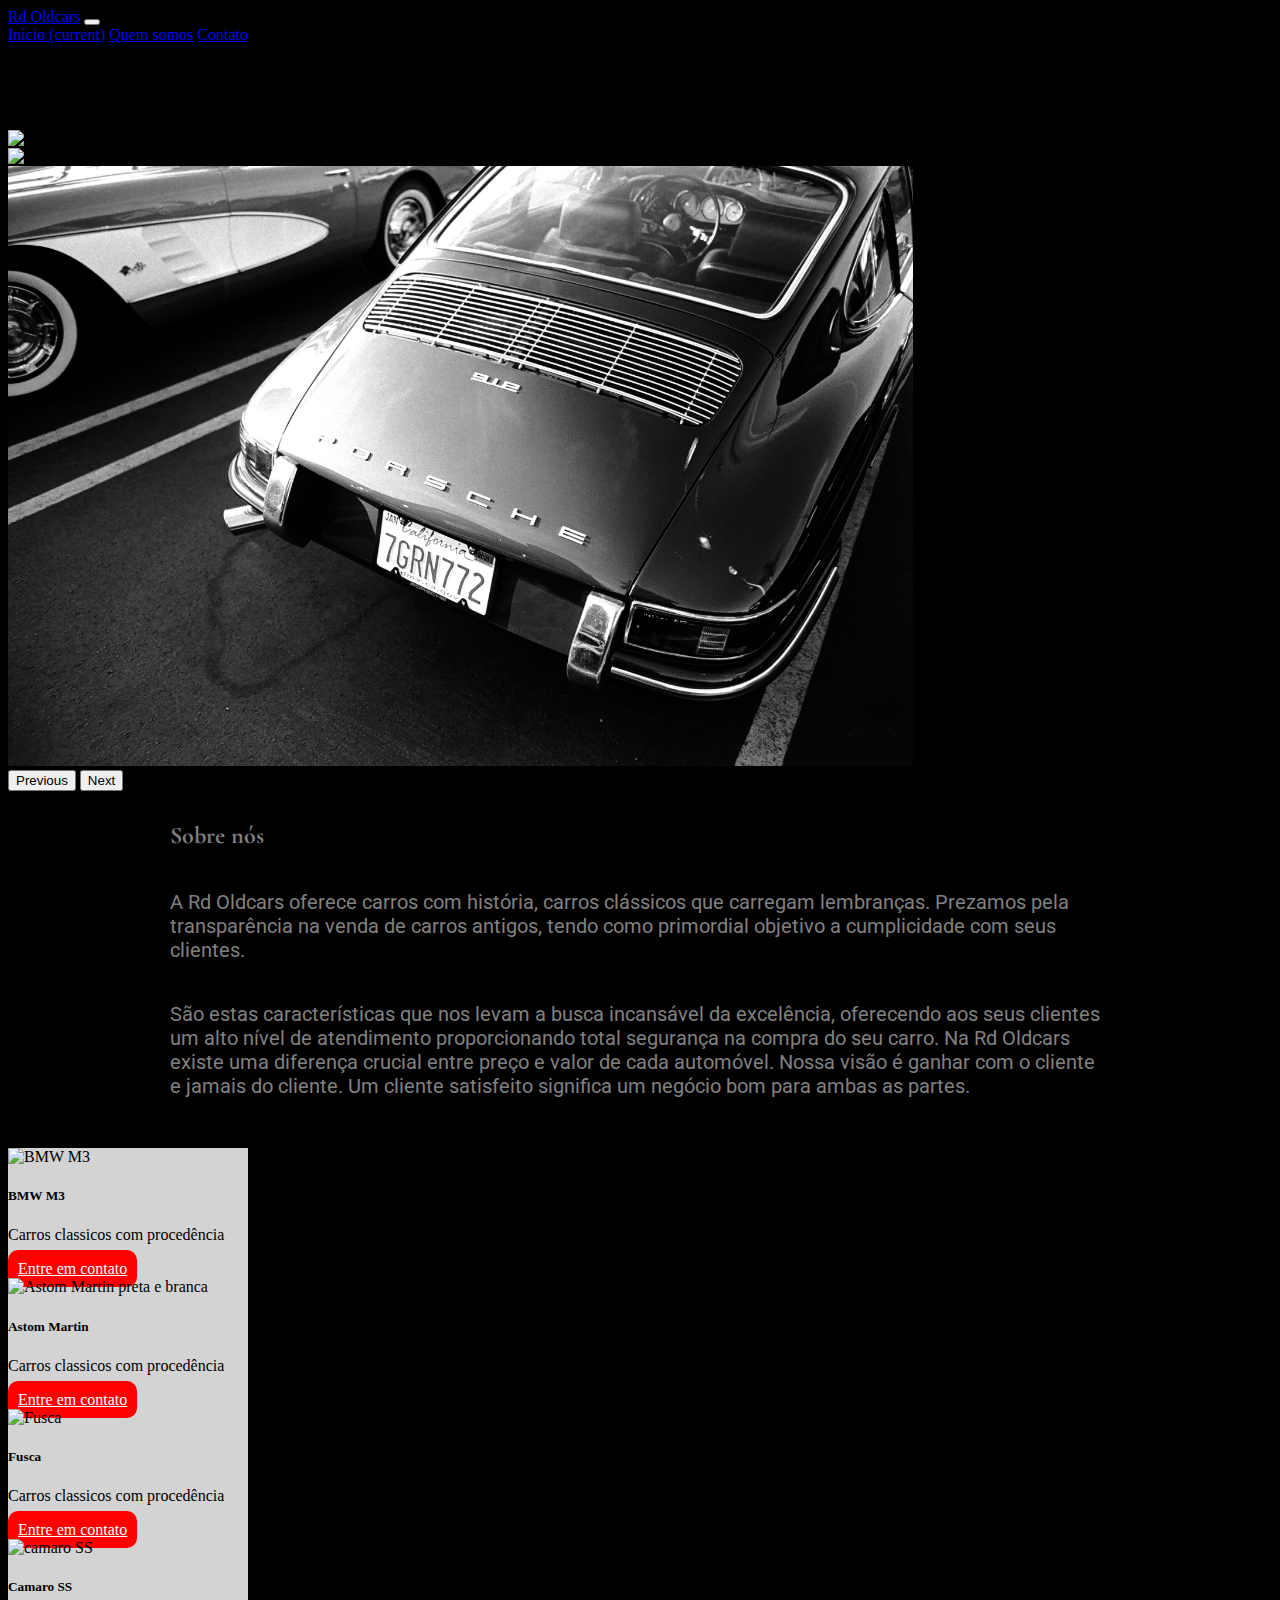
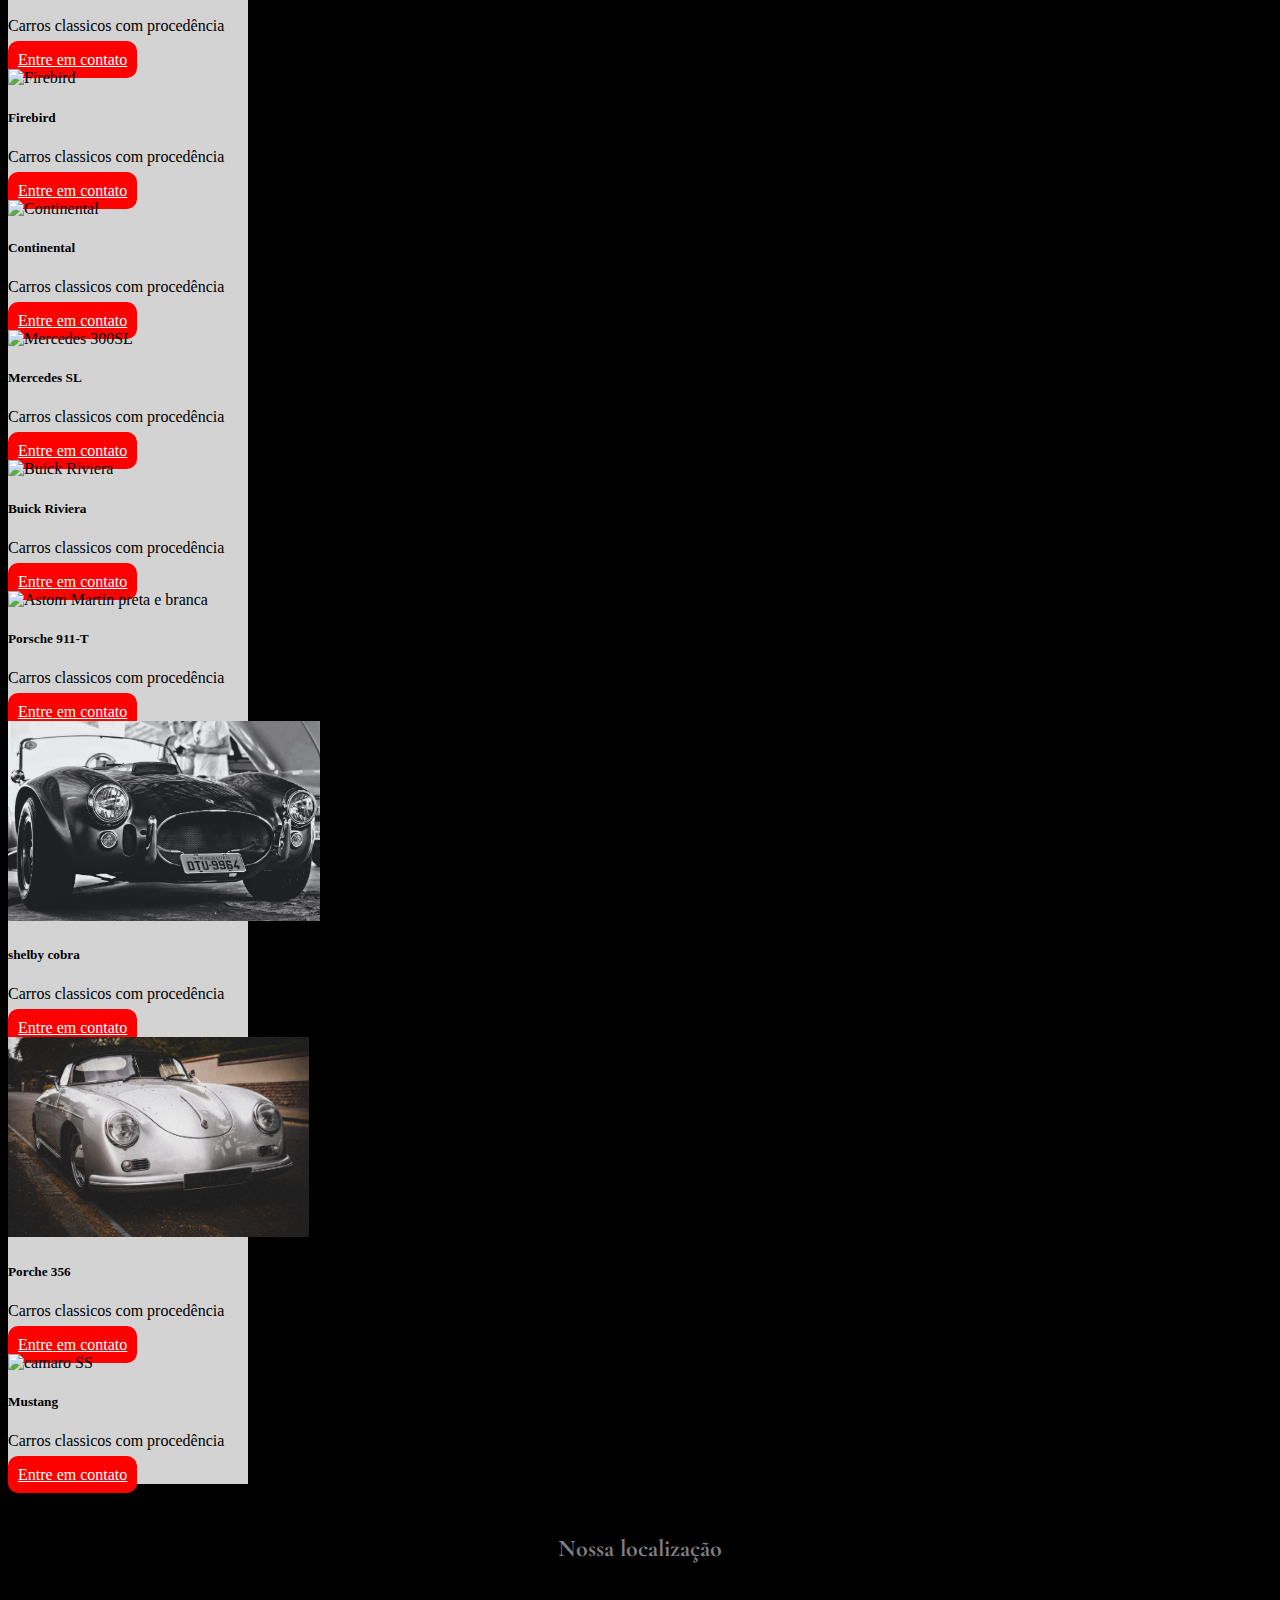
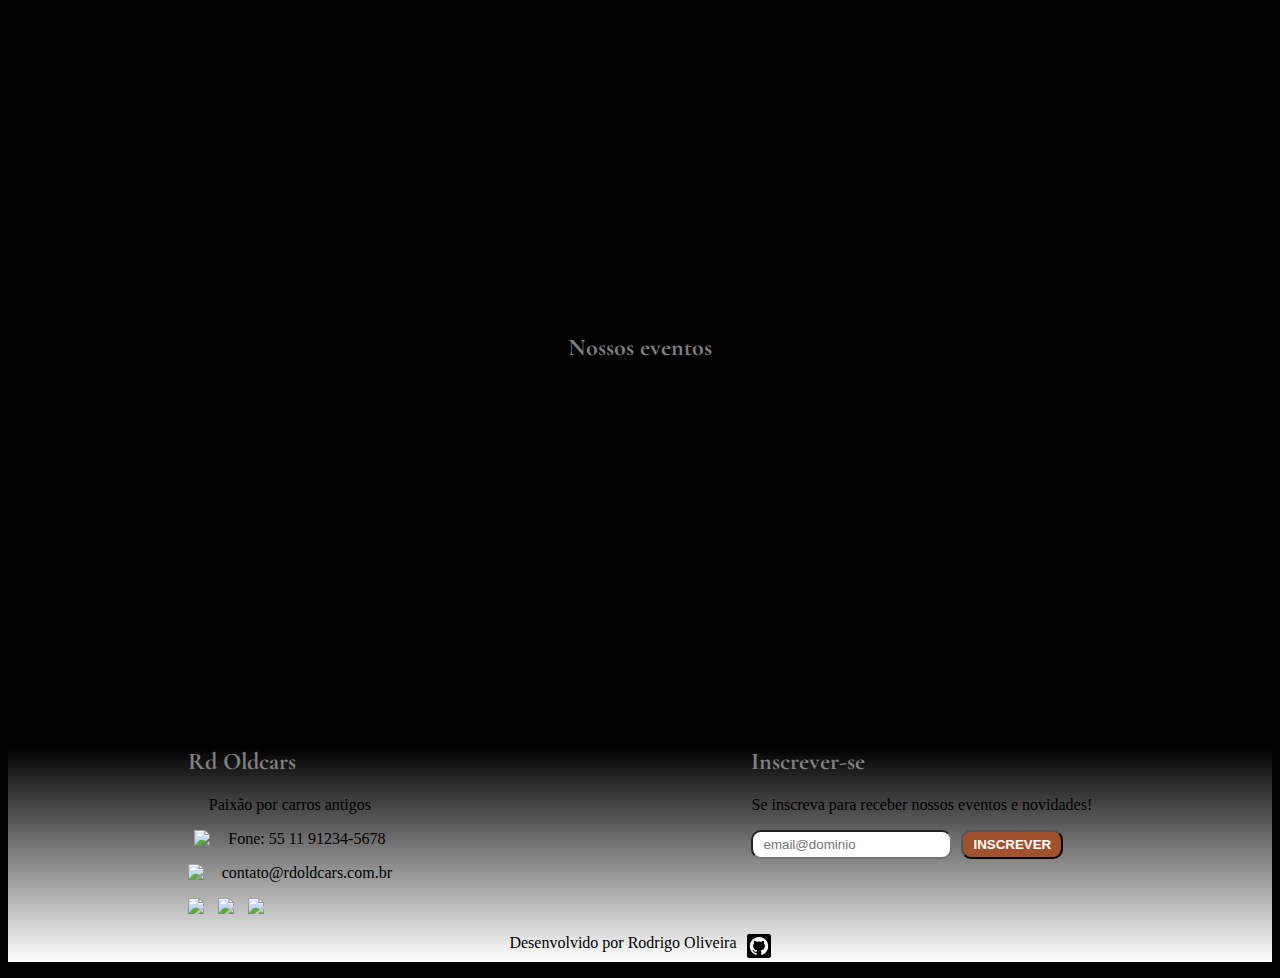
==== index.html @ a5036ace "Ajuste tamanho mapa" ====
<!DOCTYPE html>
<html lang="pt-br">
<head>
    <meta charset="UTF-8">
    <meta http-equiv="X-UA-Compatible" content="IE=edge">
    <meta name="viewport" content="width=device-width, initial-scale=1.0">
    <title>Rd Old cars</title>
    <link rel="stylesheet" href="https://cdn.jsdelivr.net/npm/bootstrap@4.6.1/dist/css/bootstrap.min.css" 
    integrity="sha384-zCbKRCUGaJDkqS1kPbPd7TveP5iyJE0EjAuZQTgFLD2ylzuqKfdKlfG/eSrtxUkn" crossorigin="anonymous">

    <link rel="preconnect" href="https://fonts.gstatic.com" crossorigin>
    <link href="https://fonts.googleapis.com/css2?family=Roboto:ital,wght@1,100&display=swap" rel="stylesheet">
    <link href="https://fonts.googleapis.com/css2?family=Montserrat:wght@600&display=swap" rel="stylesheet">
    <link href="https://fonts.googleapis.com/css2?family=Cormorant+Garamond:ital,wght@1,600&display=swap" rel="stylesheet">

    <link rel="stylesheet" href="CSS/style-home.css">
</head>
<body>   
    <header>
        <nav class="navbar navbar-expand-lg navbar-light bg-light fixed-top">
            <a class="navbar-brand" href="#">Rd Oldcars</a>
            <button class="navbar-toggler" type="button" data-toggle="collapse" 
                data-target="#navbarNavAltMarkup" aria-controls="navbarNavAltMarkup" 
                aria-expanded="false" aria-label="Toggle navigation"><span class="navbar-toggler-icon"></span> 
            </button>
            <div class="collapse navbar-collapse justify-content-end" id="navbarNavAltMarkup">
              <div class="navbar-nav">
                <a class="nav-link active" href="index.html">Início <span class="sr-only">(current)</span></a>
                <a class="nav-link" href="quem-somos.html">Quem somos</a>
                <a class="nav-link" href="contato.html">Contato</a>
              </div>
            </div>
        </nav>
    </header>
        
    <main>
        <div id="carouselExampleIndicators" class="carousel slide" data-ride="carousel" data-interval="2000">
            <ol class="carousel-indicators">
              <li data-target="#carouselExampleIndicators" data-slide-to="0" class="active"></li>
              <li data-target="#carouselExampleIndicators" data-slide-to="1"></li>
              <li data-target="#carouselExampleIndicators" data-slide-to="2"></li>
            </ol>
            <div class="carousel-inner">
              <div class="carousel-item active">
                <img src="img/chevelle.jpg" class="d-block w-100 imagem-carrocel" alt="Chevelle">
              </div>
              <div class="carousel-item">
                <img src="img/painel-instumentos.jpg" class="d-block w-100 imagem-carrocel" alt="Painel de instrumentos">
              </div>
              <div class="carousel-item">
                <img src="img/Porche.jpg" class="d-block w-100 imagem-carrocel" alt="Porche">
              </div>
            </div>
            <button class="carousel-control-prev" type="button" data-target="#carouselExampleIndicators" data-slide="prev">
              <span class="carousel-control-prev-icon" aria-hidden="true"></span>
              <span class="sr-only">Previous</span>
            </button>
            <button class="carousel-control-next" type="button" data-target="#carouselExampleIndicators" data-slide="next">
              <span class="carousel-control-next-icon" aria-hidden="true"></span>
              <span class="sr-only">Next</span>
            </button>
          </div>

          <section class="sessao-sobre">
            <h2 class="titulo">Sobre nós</h2>
            <p class="fonte-sobre-nos">A Rd Oldcars oferece carros com história, carros clássicos que carregam lembranças.
            Prezamos pela transparência na venda de carros antigos, 
            tendo como primordial objetivo a cumplicidade com seus clientes.</p>
            <p class="fonte-sobre-nos">São estas características que nos levam a busca incansável da excelência, 
            oferecendo aos seus clientes um alto nível de atendimento proporcionando total segurança na 
            compra do seu carro. Na Rd Oldcars existe uma diferença crucial entre preço e 
            valor de cada automóvel. Nossa visão é ganhar com o cliente e jamais do cliente.
            Um cliente satisfeito significa um negócio bom para ambas as partes.</p>            
          </section>

          <section class="container">
            <div class="row justify-content-center">
              <article class="card cor-cards card-estilo p-0 m-3 col-6 col-md-3 col-lg-3">
                <img src="img/bmw.jpg" class="card-img-top imagens-cards" alt="BMW M3">
                <div class="card-body">
                  <h5 class="card-title">BMW M3</h5>
                  <p class="card-text">Carros classicos com procedência</p>
                  <a href="contato.html" class="estilo-botao">Entre em contato</a>
                </div>
              </article>

              <article class="card cor-cards card-estilo p-0 m-3 col-6 col-md-3 col-lg-3">
                <img src="img/astom-p-b.jpg" class="card-img-top imagens-cards" alt="Astom Martin preta e branca">
                <div class="card-body">
                  <h5 class="card-title">Astom Martin</h5>
                  <p class="card-text">Carros classicos com procedência</p>
                  <a href="contato.html" class="estilo-botao">Entre em contato</a>
                </div>
              </article>

              <article class="card cor-cards card-estilo m-3 p-0 col-6 col-md-3 col-lg-3">
                <img src="img/fusca.jpg" class="card-img-top imagens-cards imagem-card-correcao" alt="Fusca">
                <div class="card-body">
                  <h5 class="card-title">Fusca</h5>
                  <p class="card-text">Carros classicos com procedência</p>
                  <a href="contato.html" class="estilo-botao">Entre em contato</a>
                </div>
              </article>

              <article class="card cor-cards card-estilo m-3 p-0 col-6 col-md-3 col-lg-3">
                <img src="img/ss.jpg" class="card-img-top imagem-card-correcao" alt="camaro SS">
                <div class="card-body">
                  <h5 class="card-title">Camaro SS</h5>
                  <p class="card-text">Carros classicos com procedência</p>
                  <a href="contato.html" class="estilo-botao">Entre em contato</a>
                </div>
              </article>

                

              <article class="card cor-cards card-estilo p-0 m-3 col-12 col-md-3 col-lg-3">
                <img src="img/Firebird.jpg" class="card-img-top imagens-cards" alt="Firebird">
                <div class="card-body">
                  <h5 class="card-title">Firebird</h5>
                  <p class="card-text">Carros classicos com procedência</p>
                  <a href="contato.html" class="estilo-botao">Entre em contato</a>
                </div>
              </article>

              <article class="card cor-cards card-estilo p-0 m-3 col-12 col-md-3 col-lg-3">
                <img src="img/Continental.jpg" class="card-img-top imagens-cards" alt="Continental">
                <div class="card-body">
                  <h5 class="card-title">Continental</h5>
                  <p class="card-text">Carros classicos com procedência</p>
                  <a href="contato.html" class="estilo-botao">Entre em contato</a>
                </div>
              </article>

              <article class="card cor-cards card-estilo m-3 p-0 col-12 col-md-3 col-lg-3">
                <img src="img/Mercedes 300 SL.jpg" class="card-img-top imagens-cards" alt="Mercedes 300SL">
                <div class="card-body">
                  <h5 class="card-title">Mercedes SL</h5>
                  <p class="card-text">Carros classicos com procedência</p>
                  <a href="contato.html" class="estilo-botao">Entre em contato</a>
                </div>
              </article>

              <article class="card cor-cards card-estilo m-3 p-0 col-12 col-md-3 col-lg-3">
                <img src="img/Buick Riviera.jpg" class="card-img-top imagens-cards" alt="Buick Riviera">
                <div class="card-body">
                  <h5 class="card-title">Buick Riviera</h5>
                  <p class="card-text">Carros classicos com procedência</p>
                  <a href="contato.html" class="estilo-botao">Entre em contato</a>
                </div>
              </article>


              <article class="card cor-cards card-estilo p-0 m-3 col-12 col-md-3 col-lg-3">
                <img src="img/Porsche 911-T.jpg" class="card-img-top imagens-cards" alt="Astom Martin preta e branca">
                <div class="card-body">
                  <h5 class="card-title">Porsche 911-T</h5>
                  <p class="card-text">Carros classicos com procedência</p>
                  <a href="contato.html" class="estilo-botao">Entre em contato</a>
                </div>
              </article>

              <article class="card cor-cards card-estilo m-3 p-0 col-12 col-md-3 col-lg-3">
                <img src="img/shelby cobra.jpg" class="card-img-top imagens-cards" alt="fila de carros">
                <div class="card-body">
                  <h5 class="card-title">shelby cobra</h5>
                  <p class="card-text">Carros classicos com procedência</p>
                  <a href="contato.html" class="estilo-botao">Entre em contato</a>
                </div>
              </article>

              <article class="card cor-cards card-estilo m-3 p-0 col-12 col-md-3 col-lg-3">
                <img src="img/Porche356.jpg" class="card-img-top imagens-cards" alt="camaro SS">
                <div class="card-body">
                  <h5 class="card-title">Porche 356</h5>
                  <p class="card-text">Carros classicos com procedência</p>
                  <a href="contato.html" class="estilo-botao">Entre em contato</a>
                </div>
              </article>

              <article class="card cor-cards card-estilo m-3 p-0 col-12 col-md-3 col-lg-3">
                <img src="img/mustang.jpg" class="card-img-top imagens-cards" alt="camaro SS">
                <div class="card-body">
                  <h5 class="card-title">Mustang</h5>
                  <p class="card-text">Carros classicos com procedência</p>
                  <a href="contato.html" class="estilo-botao">Entre em contato</a>
                </div>
              </article>
            </div> 
          </section>

          <section class="mapa">
              <h2 class="titulo">Nossa localização</h2>
            
                <iframe src="https://www.google.com/maps/embed?pb=!1m18!1m12!1m3!1d29251.088852815043!2d-46.660981501689356!3d-23.5904818894546!2m3!1f0!2f0!3f0!3m2!1i1024!2i768!4f13.1!3m3!1m2!1s0x94ce5a290fa984cd%3A0xe6824b3e26dd2921!2sVila%20Mariana%2C%20S%C3%A3o%20Paulo%20-%20SP!5e0!3m2!1spt-BR!2sbr!4v1656286275281!5m2!1spt-BR!2sbr" 
                width="100%" height="300" style="border:0;" allowfullscreen="" loading="lazy" referrerpolicy="no-referrer-when-downgrade"></iframe>
              
          </section>

          <section class="video">
            <h2 class="titulo">Nossos eventos</h2>

            <iframe width="560" height="315" 
            src="https://www.youtube.com/embed/KATEnhTYGfE" title="YouTube video player" frameborder="0" allow="accelerometer; autoplay; clipboard-write; encrypted-media; gyroscope; picture-in-picture" allowfullscreen></iframe>

          </section>

    </main>
    <footer>
      <section class="rodape">
        <div>
          <h2 class="titulo">Rd Oldcars</h2>
          <p>Paixão por carros antigos</p>

          <p><img class="logo-redes" src="img/Telefone.png">  Fone: 55 11 91234-5678</p>
          <p><img class="logo-redes" src="img/email.png"> contato@rdoldcars.com.br</p>

          <img class="logo-redes" src="img/face.png">
          <img class="logo-redes" src="img/insta.png">
          <img class="logo-redes" src="img/twitter.png">
        </div>

        <div>
          <h2 class="titulo">Inscrever-se</h2>
          <p>Se inscreva para receber nossos eventos e novidades!</p>

          <input type="text" class="texto-footer" placeholder="email@dominio">

          <input type="submit" value="Inscrever" class="botao">
        </div>
      </section>
      
      <p>Desenvolvido por Rodrigo Oliveira<a href="https://github.com/Rdoliv-19">
        <img src="img/github.png" class="logo-git"></a></p>

    </footer>

    <script src="https://cdn.jsdelivr.net/npm/jquery@3.5.1/dist/jquery.slim.min.js" integrity="sha384-DfXdz2htPH0lsSSs5nCTpuj/zy4C+OGpamoFVy38MVBnE+IbbVYUew+OrCXaRkfj" crossorigin="anonymous"></script>
    <script src="https://cdn.jsdelivr.net/npm/popper.js@1.16.1/dist/umd/popper.min.js" integrity="sha384-9/reFTGAW83EW2RDu2S0VKaIzap3H66lZH81PoYlFhbGU+6BZp6G7niu735Sk7lN" crossorigin="anonymous"></script>
    <script src="https://cdn.jsdelivr.net/npm/bootstrap@4.6.1/dist/js/bootstrap.min.js" integrity="sha384-VHvPCCyXqtD5DqJeNxl2dtTyhF78xXNXdkwX1CZeRusQfRKp+tA7hAShOK/B/fQ2" crossorigin="anonymous"></script>
   
    
</body>
</html>
---- CSS/style-home.css ----
body{
    background-color:black;
}

.card-estilo{
    max-width: 15rem;
}

.imagem-carrocel{
    height: 600px;
    object-fit: cover;
}

.fonte-sobre-nos{
    font-family: 'Roboto', sans-serif;
    font-size: 20px;
    color: grey;
}

.sessao-sobre{
    display: flex;
    flex-direction: column;
    justify-content: center;
    width: 940px;
    margin: 30px auto;
}

.estilo-botao{
    background-color:red;
    padding: 10px;
    border: 10px;
    border-radius: 10px;
    color: white;
    transition: 1s all;
}

.cor-cards{
    background-color:lightgray;
}

.imagens-cards{
    height: 200px;
    object-fit: cover;
}

.imagem-card-correcao{
    height: 200px;
    object-fit: cover;
    object-position: 0 80%;
}

.sessao-cards{
    margin: 0 0 50px 0;
}

.mapa{
    display: flex;
    flex-direction: column;
    align-items: center;
    margin: 50px 0;
   
}

.titulo{
    font-family: 'Cormorant Garamond', serif;
    color:grey;
    margin: 0 0 20px 0;
}

.video{
    display: flex;
    flex-direction: column;
    align-items: center;
    margin: 50px 0;
}

.rodape{
    display: flex;
    flex-direction: row;
    justify-content: space-around;
    

}

footer{
    
    background: linear-gradient(black, white );
       
}

footer p{
    display: flex;
    justify-content: center;
    color:black;
    
}

.logo-redes{
    margin-right: 10px;
    width: 24px;
}

.logo-git{
    margin-left: 10px;
    width: 24px;
    font-family: 'Roboto', sans-serif;

}

.texto-footer{
    border-radius: 10px;
    padding: 5px 10px;
    margin-right: 5px;
}

.botao{
    background-color: sienna;
    border-radius:10px ;
    padding: 5px 10px;
    color: white;
    font-weight: bold;
    text-transform: uppercase;
    transition: 1s all;
}

.botao:hover{
    transform: scale(1.2);
}



.quem-somos{
    width: 940px;
    margin: 100px auto;
    
}

.texto-quem-somos{
    display: inline-block;
}

.quem-somos p{
    color: white;
    font-size: 20px;
}

.imagem-quem-somos{
    width: 200px;
    float:left;
	margin: 0 20px 20px 0;     
}



@media screen and (max-width:480px){
    .sessao-sobre {
        width: auto;
    }

    .card-estilo{
        max-width: 10rem;
    }

    .estilo-botao{
        background-color:red;
        padding: 5px;
        border-radius: 10px;
        color: white;
        font-size: 13px;
    }

    .card-title{
        font-size: 16px;
        font-weight: bold;
    }

    .mapa-conteudo{
        width: auto;
    }
}
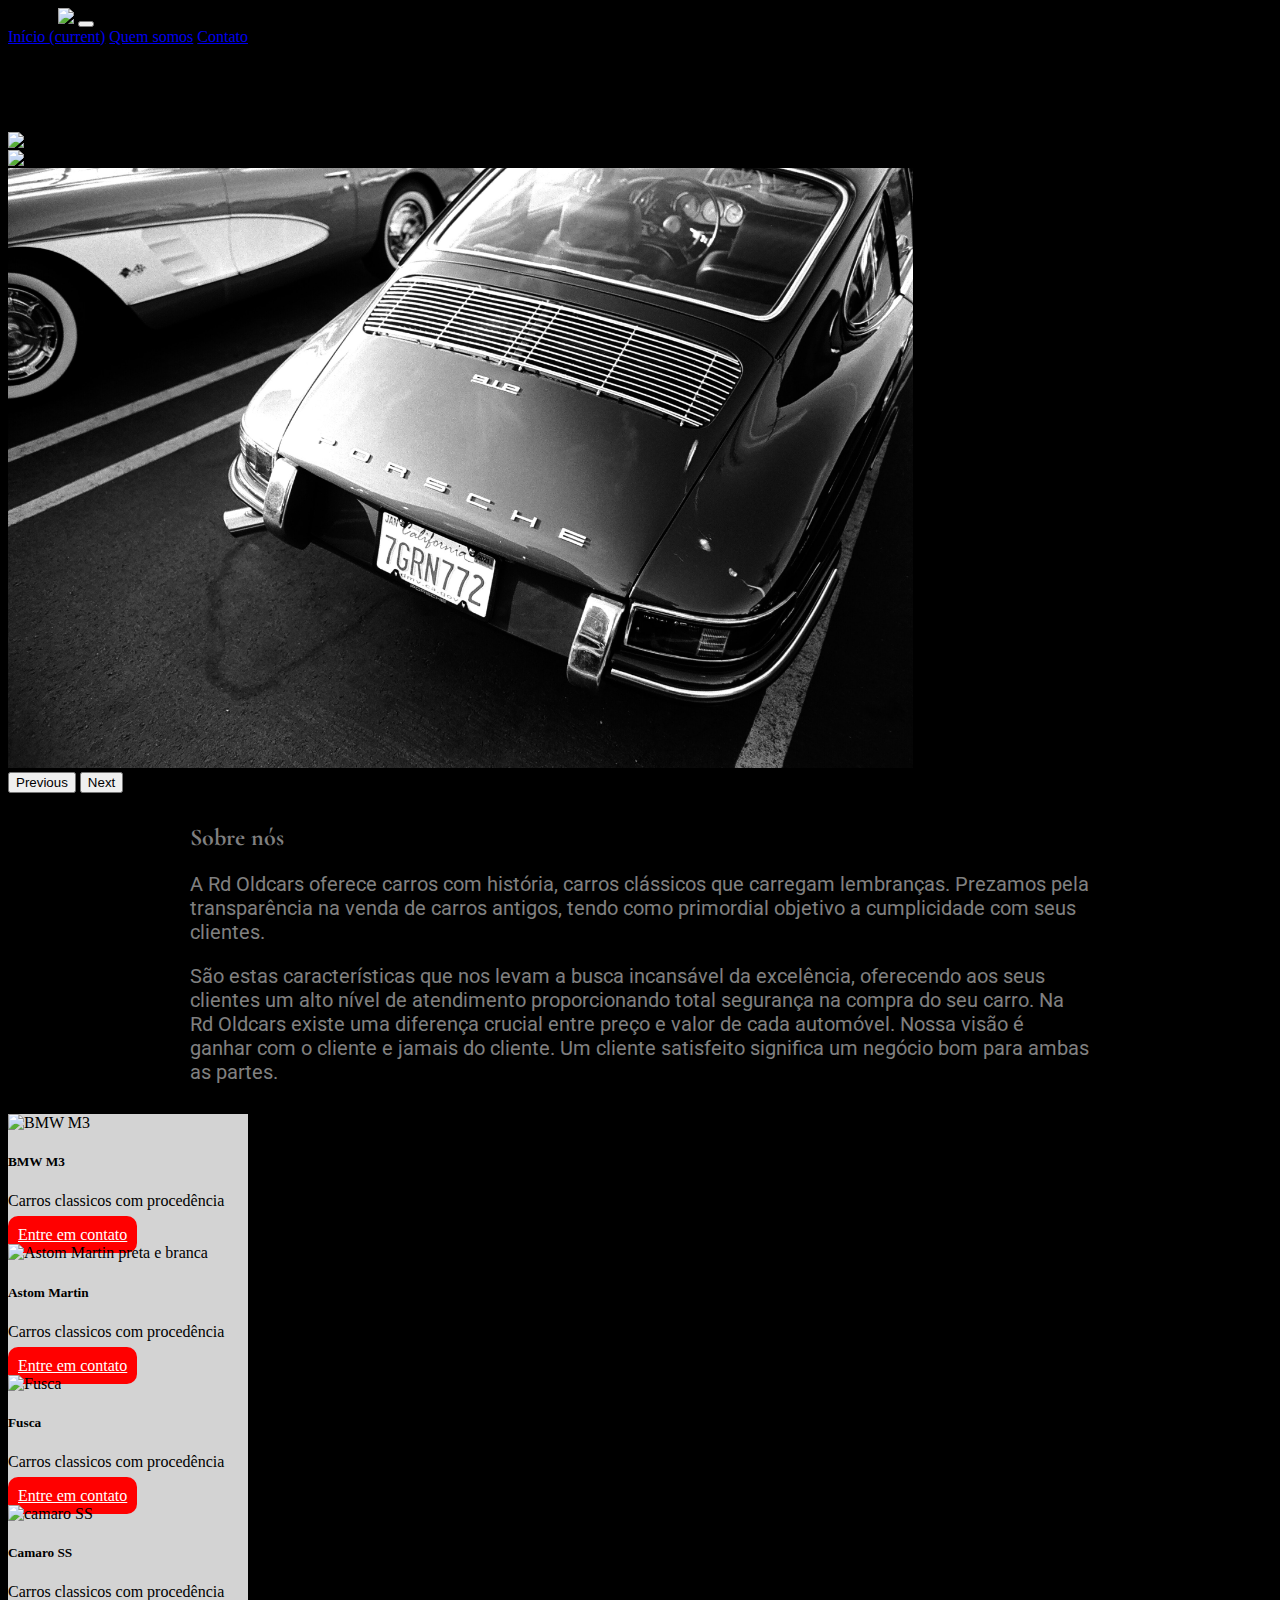
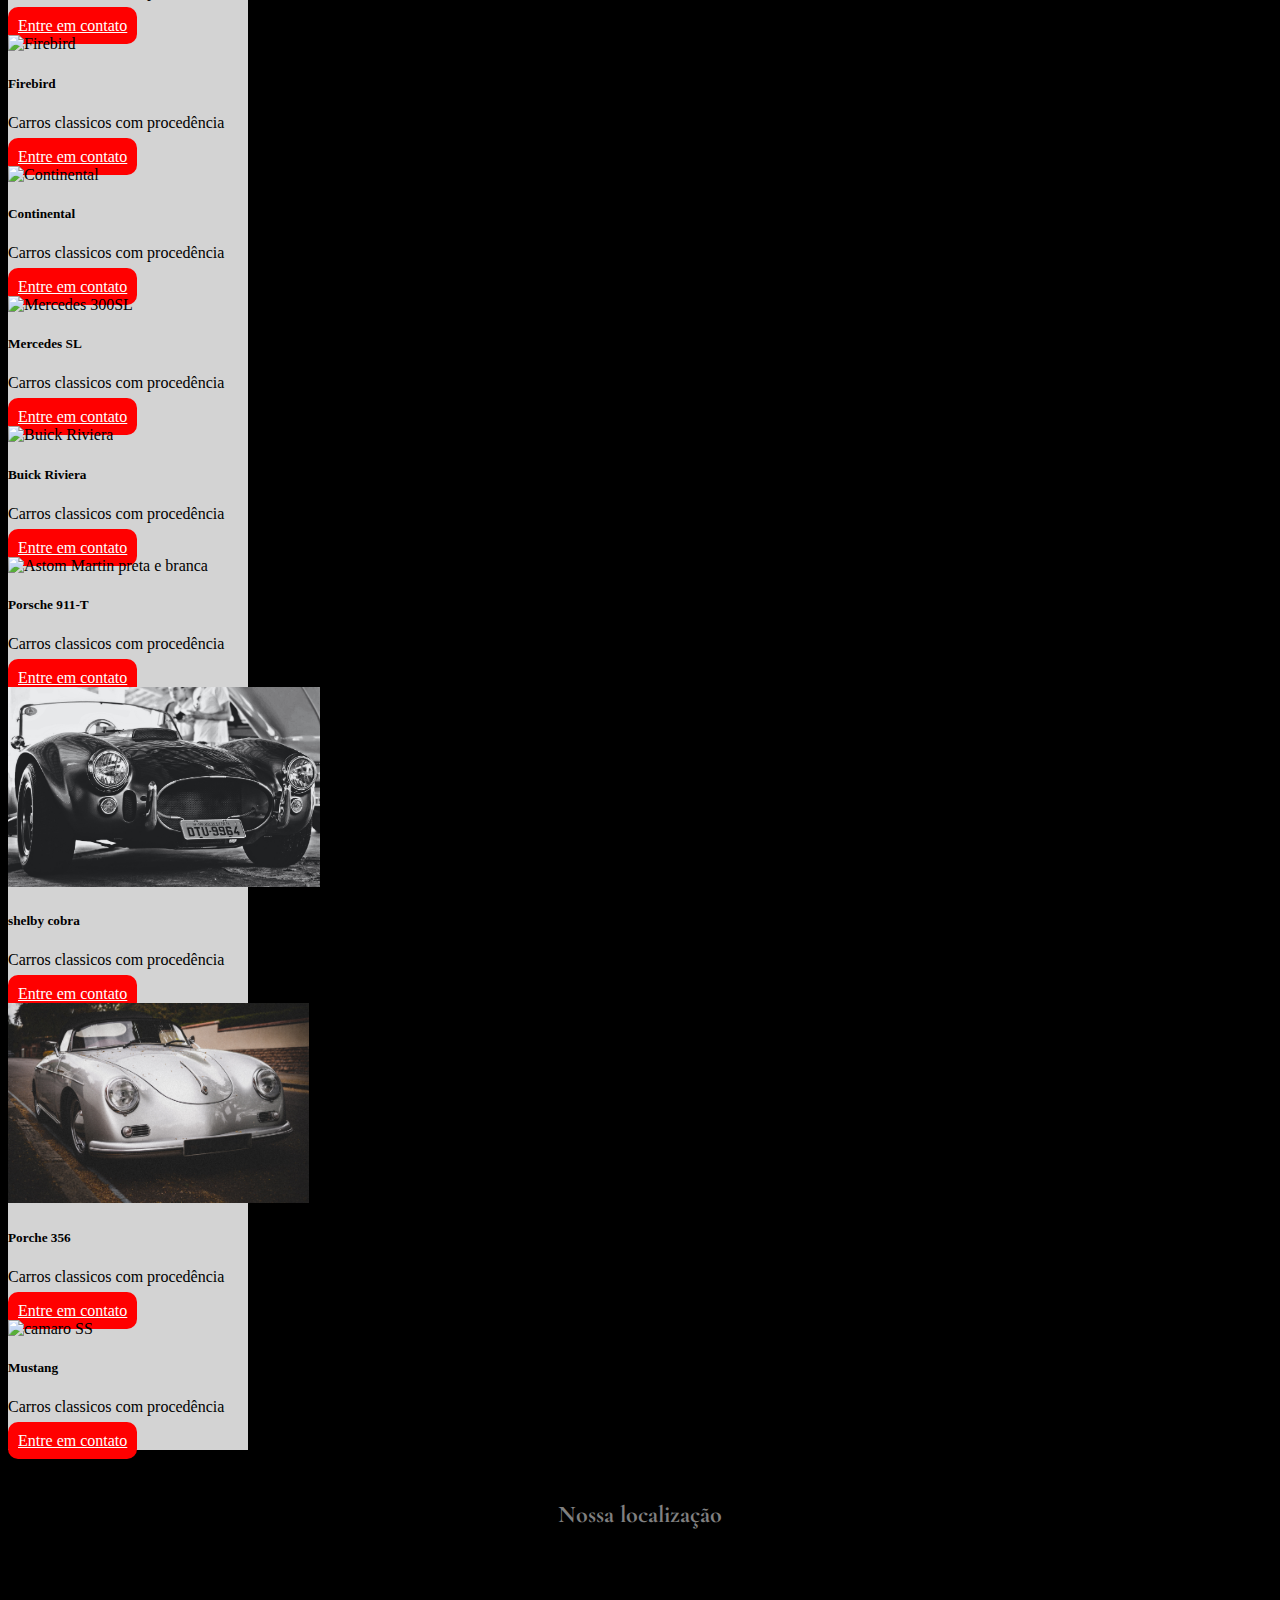
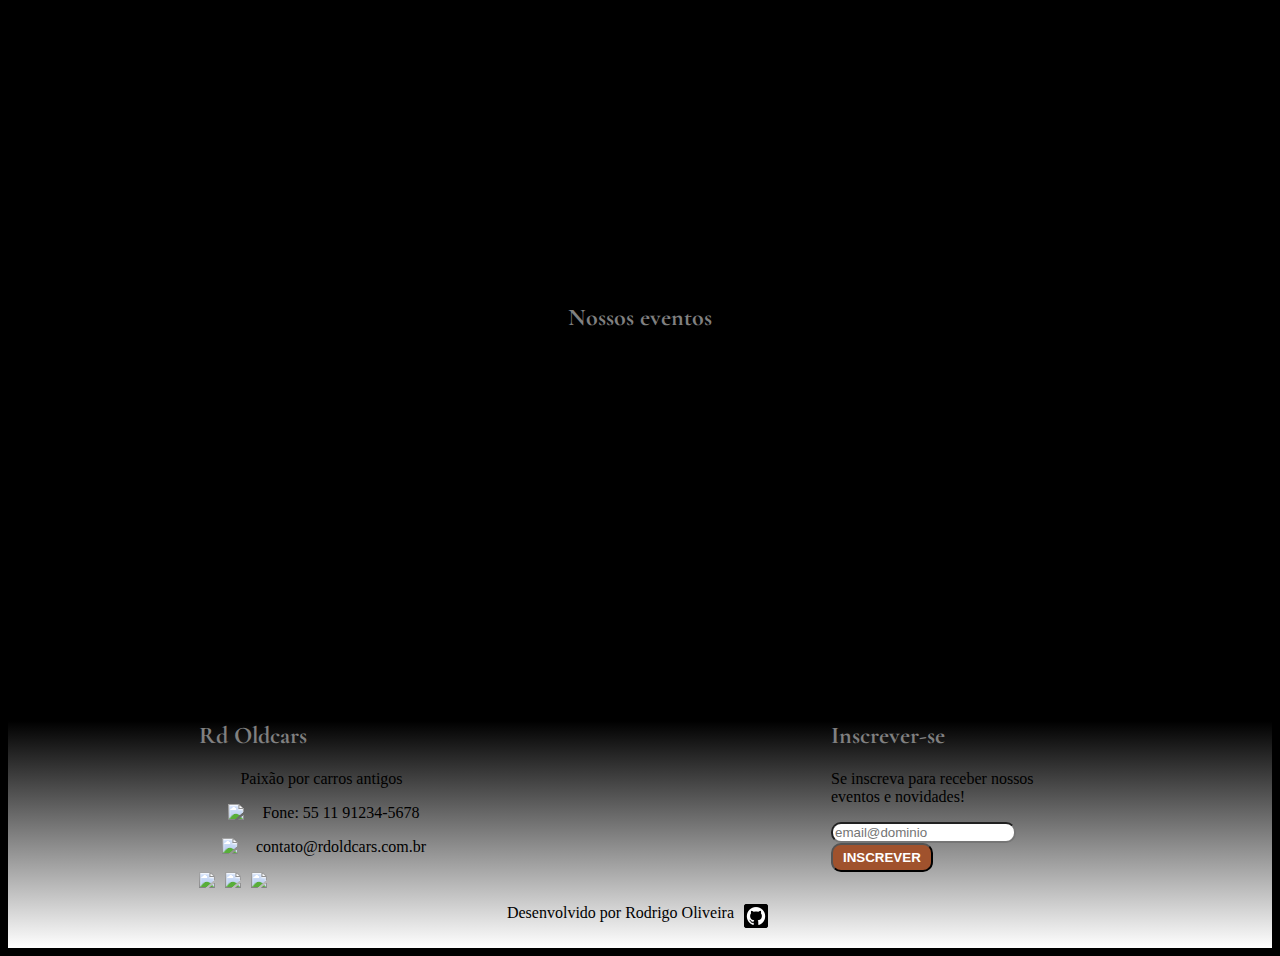
==== commit c04cf0ba: "Ajuste responsividade" ====
--- a/index.html
+++ b/index.html
@@ -18,7 +18,7 @@
 <body>   
     <header>
         <nav class="navbar navbar-expand-lg navbar-light bg-light fixed-top">
-            <a class="navbar-brand" href="#">Rd Oldcars</a>
+            <img src="img/Logo.jpg" class="logo">
             <button class="navbar-toggler" type="button" data-toggle="collapse" 
                 data-target="#navbarNavAltMarkup" aria-controls="navbarNavAltMarkup" 
                 aria-expanded="false" aria-label="Toggle navigation"><span class="navbar-toggler-icon"></span> 
@@ -63,14 +63,16 @@
 
           <section class="sessao-sobre">
             <h2 class="titulo">Sobre nós</h2>
-            <p class="fonte-sobre-nos">A Rd Oldcars oferece carros com história, carros clássicos que carregam lembranças.
-            Prezamos pela transparência na venda de carros antigos, 
-            tendo como primordial objetivo a cumplicidade com seus clientes.</p>
-            <p class="fonte-sobre-nos">São estas características que nos levam a busca incansável da excelência, 
-            oferecendo aos seus clientes um alto nível de atendimento proporcionando total segurança na 
-            compra do seu carro. Na Rd Oldcars existe uma diferença crucial entre preço e 
-            valor de cada automóvel. Nossa visão é ganhar com o cliente e jamais do cliente.
-            Um cliente satisfeito significa um negócio bom para ambas as partes.</p>            
+            <div class="texto-sobre">
+              <p class="fonte-sobre-nos">A Rd Oldcars oferece carros com história, carros clássicos que carregam lembranças.
+              Prezamos pela transparência na venda de carros antigos, 
+              tendo como primordial objetivo a cumplicidade com seus clientes.</p>
+              <p class="fonte-sobre-nos">São estas características que nos levam a busca incansável da excelência, 
+              oferecendo aos seus clientes um alto nível de atendimento proporcionando total segurança na 
+              compra do seu carro. Na Rd Oldcars existe uma diferença crucial entre preço e 
+              valor de cada automóvel. Nossa visão é ganhar com o cliente e jamais do cliente.
+              Um cliente satisfeito significa um negócio bom para ambas as partes.</p>
+            </div>            
           </section>
 
           <section class="container">
@@ -113,7 +115,7 @@
 
                 
 
-              <article class="card cor-cards card-estilo p-0 m-3 col-12 col-md-3 col-lg-3">
+              <article class="card cor-cards card-estilo p-0 m-3 col-6 col-md-3 col-lg-3">
                 <img src="img/Firebird.jpg" class="card-img-top imagens-cards" alt="Firebird">
                 <div class="card-body">
                   <h5 class="card-title">Firebird</h5>
@@ -122,7 +124,7 @@
                 </div>
               </article>
 
-              <article class="card cor-cards card-estilo p-0 m-3 col-12 col-md-3 col-lg-3">
+              <article class="card cor-cards card-estilo p-0 m-3 col-6 col-md-3 col-lg-3">
                 <img src="img/Continental.jpg" class="card-img-top imagens-cards" alt="Continental">
                 <div class="card-body">
                   <h5 class="card-title">Continental</h5>
@@ -131,7 +133,7 @@
                 </div>
               </article>
 
-              <article class="card cor-cards card-estilo m-3 p-0 col-12 col-md-3 col-lg-3">
+              <article class="card cor-cards card-estilo m-3 p-0 col-6 col-md-3 col-lg-3">
                 <img src="img/Mercedes 300 SL.jpg" class="card-img-top imagens-cards" alt="Mercedes 300SL">
                 <div class="card-body">
                   <h5 class="card-title">Mercedes SL</h5>
@@ -140,7 +142,7 @@
                 </div>
               </article>
 
-              <article class="card cor-cards card-estilo m-3 p-0 col-12 col-md-3 col-lg-3">
+              <article class="card cor-cards card-estilo m-3 p-0 col-6 col-md-3 col-lg-3">
                 <img src="img/Buick Riviera.jpg" class="card-img-top imagens-cards" alt="Buick Riviera">
                 <div class="card-body">
                   <h5 class="card-title">Buick Riviera</h5>
@@ -150,7 +152,7 @@
               </article>
 
 
-              <article class="card cor-cards card-estilo p-0 m-3 col-12 col-md-3 col-lg-3">
+              <article class="card cor-cards card-estilo p-0 m-3 col-6 col-md-3 col-lg-3">
                 <img src="img/Porsche 911-T.jpg" class="card-img-top imagens-cards" alt="Astom Martin preta e branca">
                 <div class="card-body">
                   <h5 class="card-title">Porsche 911-T</h5>
@@ -159,7 +161,7 @@
                 </div>
               </article>
 
-              <article class="card cor-cards card-estilo m-3 p-0 col-12 col-md-3 col-lg-3">
+              <article class="card cor-cards card-estilo m-3 p-0 col-6 col-md-3 col-lg-3">
                 <img src="img/shelby cobra.jpg" class="card-img-top imagens-cards" alt="fila de carros">
                 <div class="card-body">
                   <h5 class="card-title">shelby cobra</h5>
@@ -168,7 +170,7 @@
                 </div>
               </article>
 
-              <article class="card cor-cards card-estilo m-3 p-0 col-12 col-md-3 col-lg-3">
+              <article class="card cor-cards card-estilo m-3 p-0 col-6 col-md-3 col-lg-3">
                 <img src="img/Porche356.jpg" class="card-img-top imagens-cards" alt="camaro SS">
                 <div class="card-body">
                   <h5 class="card-title">Porche 356</h5>
@@ -177,7 +179,7 @@
                 </div>
               </article>
 
-              <article class="card cor-cards card-estilo m-3 p-0 col-12 col-md-3 col-lg-3">
+              <article class="card cor-cards card-estilo m-3 p-0 col-6 col-md-3 col-lg-3">
                 <img src="img/mustang.jpg" class="card-img-top imagens-cards" alt="camaro SS">
                 <div class="card-body">
                   <h5 class="card-title">Mustang</h5>
@@ -188,49 +190,58 @@
             </div> 
           </section>
 
-          <section class="mapa">
-              <h2 class="titulo">Nossa localização</h2>
-            
+          <section class="mapa">  
+              <h2 class="titulo">Nossa localização</h2>  
+
+              <div class="mapa-conteudo">      
                 <iframe src="https://www.google.com/maps/embed?pb=!1m18!1m12!1m3!1d29251.088852815043!2d-46.660981501689356!3d-23.5904818894546!2m3!1f0!2f0!3f0!3m2!1i1024!2i768!4f13.1!3m3!1m2!1s0x94ce5a290fa984cd%3A0xe6824b3e26dd2921!2sVila%20Mariana%2C%20S%C3%A3o%20Paulo%20-%20SP!5e0!3m2!1spt-BR!2sbr!4v1656286275281!5m2!1spt-BR!2sbr" 
-                width="100%" height="300" style="border:0;" allowfullscreen="" loading="lazy" referrerpolicy="no-referrer-when-downgrade"></iframe>
-              
-          </section>
-
-          <section class="video">
+                 width="100%" height="300" style="border:0;" allowfullscreen="" loading="lazy" referrerpolicy="no-referrer-when-downgrade"></iframe>
+              </div>
+          </section>
+
+          <section class="video"> 
             <h2 class="titulo">Nossos eventos</h2>
 
-            <iframe width="560" height="315" 
-            src="https://www.youtube.com/embed/KATEnhTYGfE" title="YouTube video player" frameborder="0" allow="accelerometer; autoplay; clipboard-write; encrypted-media; gyroscope; picture-in-picture" allowfullscreen></iframe>
-
+            <div class="video-conteudo">            
+              <iframe width="100%" height="315" 
+              src="https://www.youtube.com/embed/KATEnhTYGfE" title="YouTube video player" frameborder="0" allow="accelerometer; autoplay; clipboard-write; encrypted-media; gyroscope; picture-in-picture" allowfullscreen></iframe>
+            </div>
           </section>
 
     </main>
     <footer>
       <section class="rodape">
-        <div>
+        <div class="caixa-footer">
           <h2 class="titulo">Rd Oldcars</h2>
-          <p>Paixão por carros antigos</p>
+          <p class="texto-footer">Paixão por carros antigos</p>
 
           <p><img class="logo-redes" src="img/Telefone.png">  Fone: 55 11 91234-5678</p>
           <p><img class="logo-redes" src="img/email.png"> contato@rdoldcars.com.br</p>
 
-          <img class="logo-redes" src="img/face.png">
-          <img class="logo-redes" src="img/insta.png">
-          <img class="logo-redes" src="img/twitter.png">
+           <div class="logo-redes">
+            <img class="logo-redes" src="img/face.png">
+            <img class="logo-redes" src="img/insta.png">
+            <img class="logo-redes" src="img/twitter.png">
+          </div> 
         </div>
 
-        <div>
+        <div class="caixa-footer">
           <h2 class="titulo">Inscrever-se</h2>
-          <p>Se inscreva para receber nossos eventos e novidades!</p>
+          <p class="texto-footer">Se inscreva para receber nossos eventos e novidades!</p>
 
           <input type="text" class="texto-footer" placeholder="email@dominio">
 
           <input type="submit" value="Inscrever" class="botao">
         </div>
+
+
       </section>
-      
-      <p>Desenvolvido por Rodrigo Oliveira<a href="https://github.com/Rdoliv-19">
-        <img src="img/github.png" class="logo-git"></a></p>
+
+    
+      <div class="assinatura">
+        <p class="texto-footer">Desenvolvido por Rodrigo Oliveira<a href="https://github.com/Rdoliv-19">
+          <img src="img/github.png" class="logo-git"></a></p>
+      </div>
 
     </footer>
 
--- a/CSS/style-home.css
+++ b/CSS/style-home.css
@@ -4,6 +4,11 @@
 
 .card-estilo{
     max-width: 15rem;
+}
+
+.logo{
+    width: 150px;
+    margin-left: 50px;
 }
 
 .imagem-carrocel{
@@ -18,10 +23,8 @@
 }
 
 .sessao-sobre{
-    display: flex;
-    flex-direction: column;
-    justify-content: center;
-    width: 940px;
+    position: relative;
+    width: 900px;
     margin: 30px auto;
 }
 
@@ -57,8 +60,13 @@
     display: flex;
     flex-direction: column;
     align-items: center;
+    justify-content: center;
     margin: 50px 0;
-   
+}
+
+.mapa-conteudo{
+    width: 940px;
+    margin: 0 auto;
 }
 
 .titulo{
@@ -74,28 +82,33 @@
     margin: 50px 0;
 }
 
+.video-conteudo{
+    width: 560px;
+}
+
 .rodape{
     display: flex;
     flex-direction: row;
     justify-content: space-around;
-    
-
+}
+
+.caixa-footer{
+    width: 250px;
 }
 
 footer{
-    
     background: linear-gradient(black, white );
-       
 }
 
 footer p{
     display: flex;
     justify-content: center;
     color:black;
-    
 }
 
 .logo-redes{
+    display: flex;
+    flex-direction: row;
     margin-right: 10px;
     width: 24px;
 }
@@ -104,12 +117,10 @@
     margin-left: 10px;
     width: 24px;
     font-family: 'Roboto', sans-serif;
-
 }
 
 .texto-footer{
     border-radius: 10px;
-    padding: 5px 10px;
     margin-right: 5px;
 }
 
@@ -123,12 +134,6 @@
     transition: 1s all;
 }
 
-.botao:hover{
-    transform: scale(1.2);
-}
-
-
-
 .quem-somos{
     width: 940px;
     margin: 100px auto;
@@ -150,15 +155,23 @@
 	margin: 0 20px 20px 0;     
 }
 
+.assinatura{
+    display: flex;
+    flex-direction: row;
+    justify-content: center;
+}
+
 
 
 @media screen and (max-width:480px){
-    .sessao-sobre {
+    .sessao-sobre, .mapa-conteudo, .rodape, .video-conteudo, .imagem-carrocel, .carousel slide{
         width: auto;
+        text-align: center;
+        
     }
 
     .card-estilo{
-        max-width: 10rem;
+        max-width: 9rem;
     }
 
     .estilo-botao{
@@ -166,15 +179,40 @@
         padding: 5px;
         border-radius: 10px;
         color: white;
-        font-size: 13px;
-    }
-
-    .card-title{
-        font-size: 16px;
+        font-size: 12px;
+    }
+
+    .card-title{ 
+        font-size: 15px;
         font-weight: bold;
     }
 
-    .mapa-conteudo{
-        width: auto;
-    }
-}+    .rodape{
+        display: flex;
+        flex-direction: column;
+        justify-content: center;
+        align-items:center ;
+        margin: 50px 0;
+    }
+
+    .caixa-footer{
+        display: flex;
+        flex-direction: column;
+        align-items: center;
+        justify-content: center;
+    }
+
+    .logo-redes, .logo-git{
+        display: flex;
+        flex-direction: row;
+        margin-right: 10px;
+        width: 24px;
+    }
+
+    .logo{
+        width: 150px;
+        margin-left: 0px;
+    }
+
+
+}    
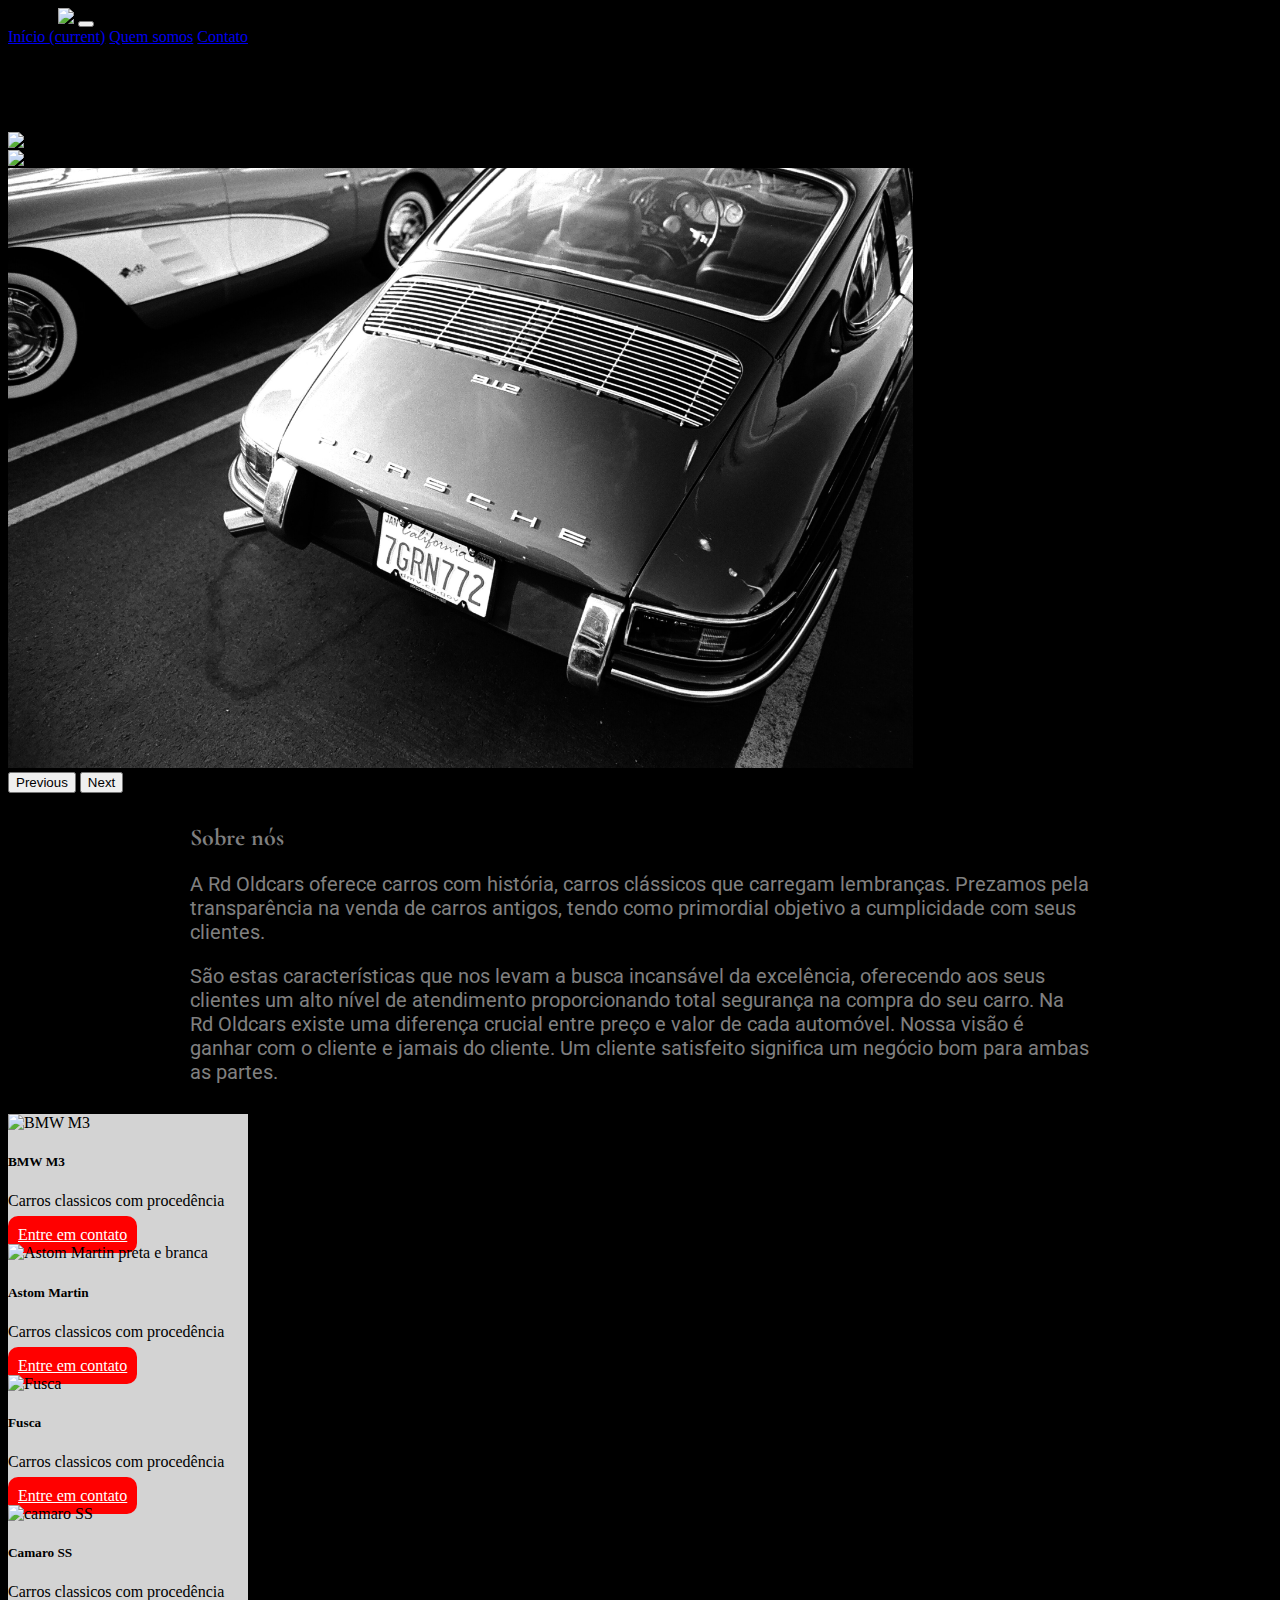
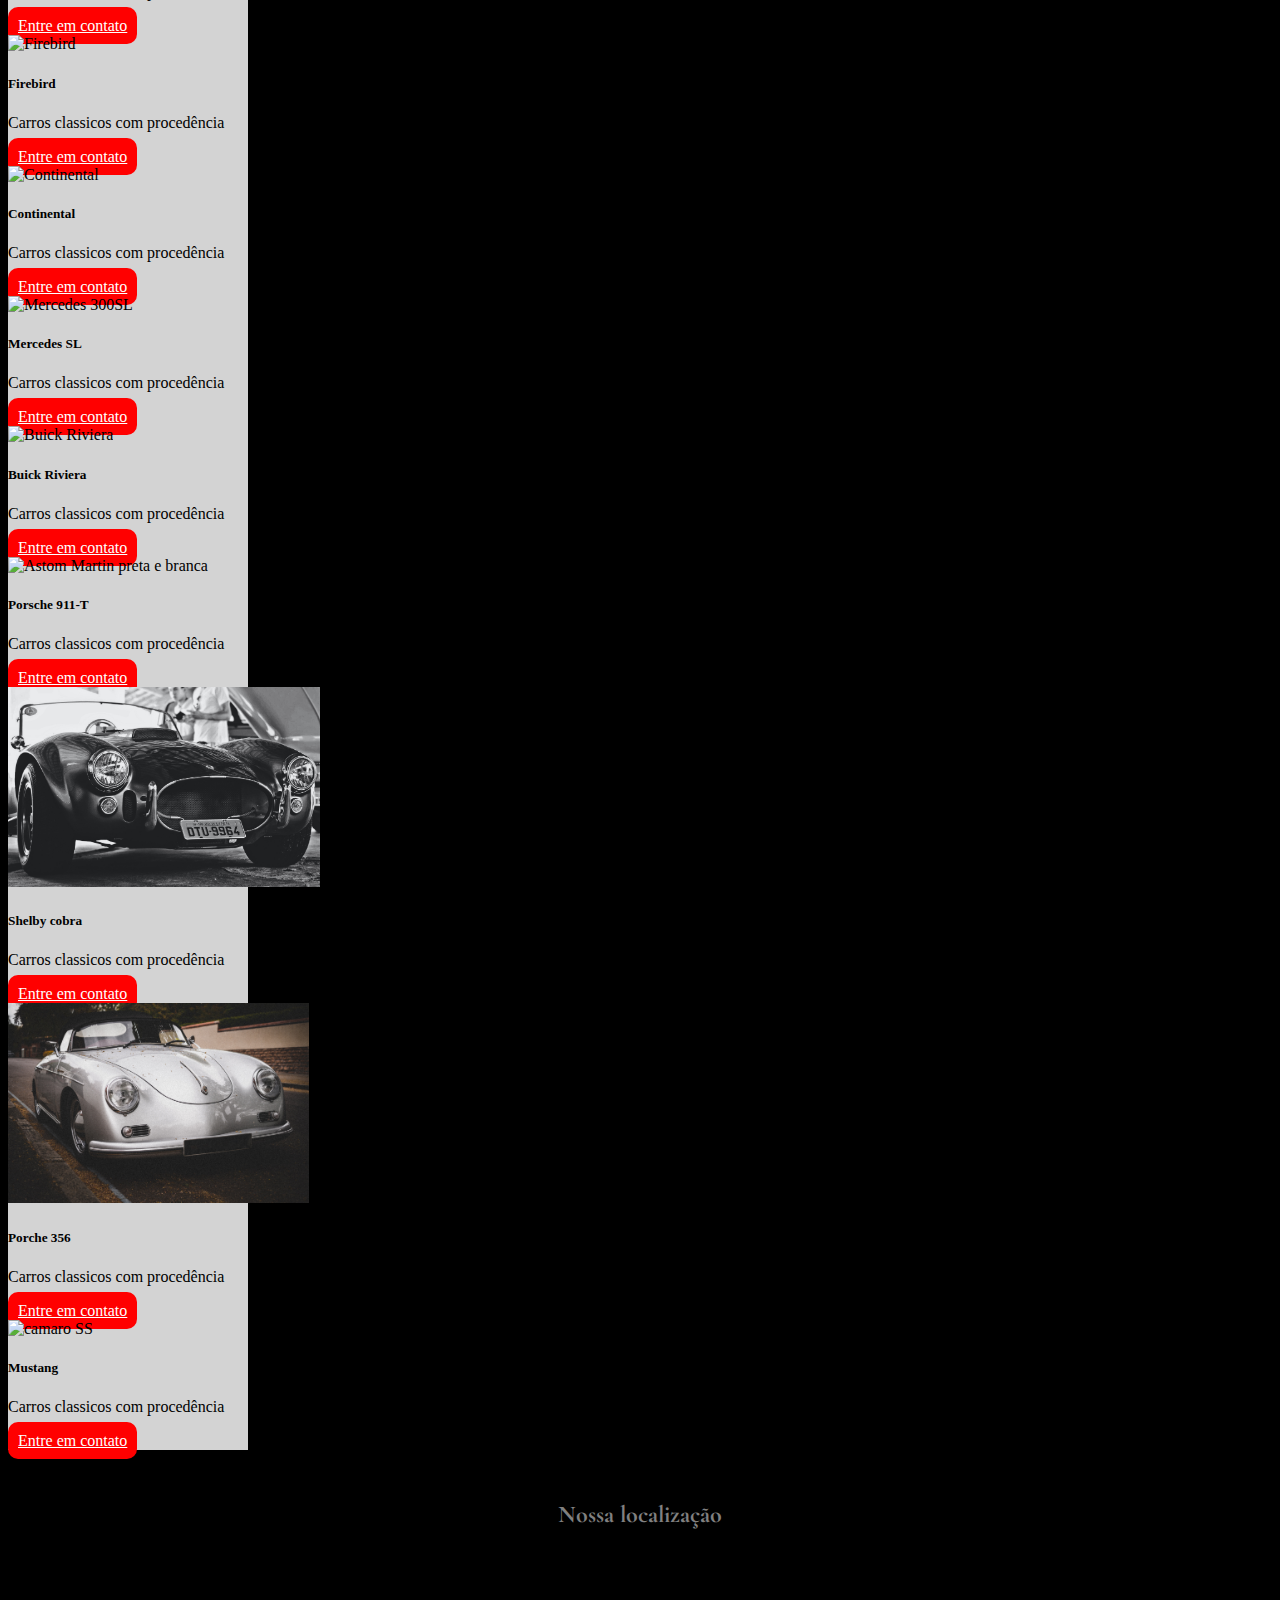
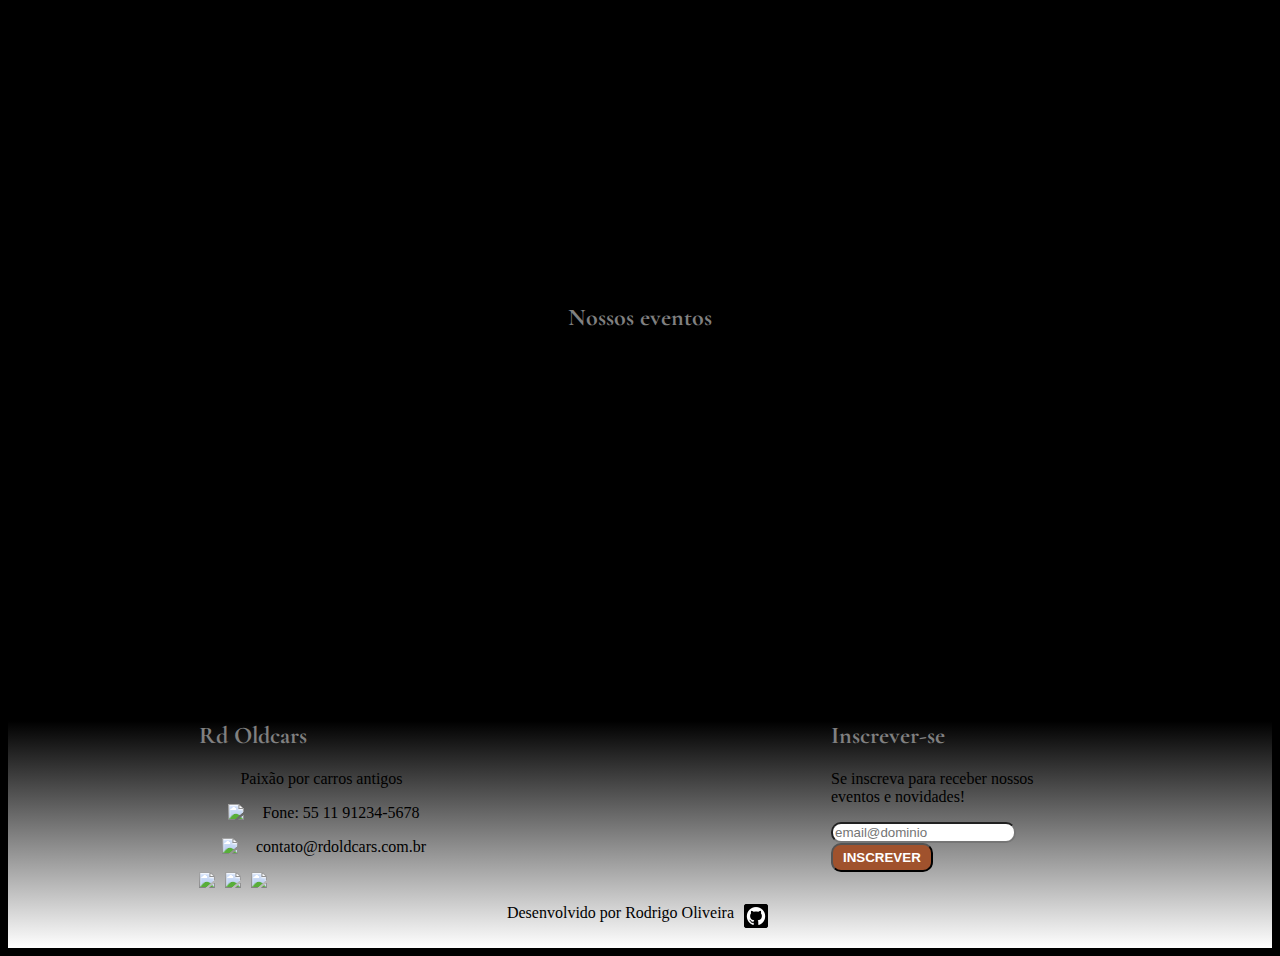
==== commit bcffcdcb: "Revisão identação" ====
--- a/index.html
+++ b/index.html
@@ -164,7 +164,7 @@
               <article class="card cor-cards card-estilo m-3 p-0 col-6 col-md-3 col-lg-3">
                 <img src="img/shelby cobra.jpg" class="card-img-top imagens-cards" alt="fila de carros">
                 <div class="card-body">
-                  <h5 class="card-title">shelby cobra</h5>
+                  <h5 class="card-title">Shelby cobra</h5>
                   <p class="card-text">Carros classicos com procedência</p>
                   <a href="contato.html" class="estilo-botao">Entre em contato</a>
                 </div>
--- a/CSS/style-home.css
+++ b/CSS/style-home.css
@@ -131,7 +131,7 @@
     color: white;
     font-weight: bold;
     text-transform: uppercase;
-    transition: 1s all;
+ 
 }
 
 .quem-somos{
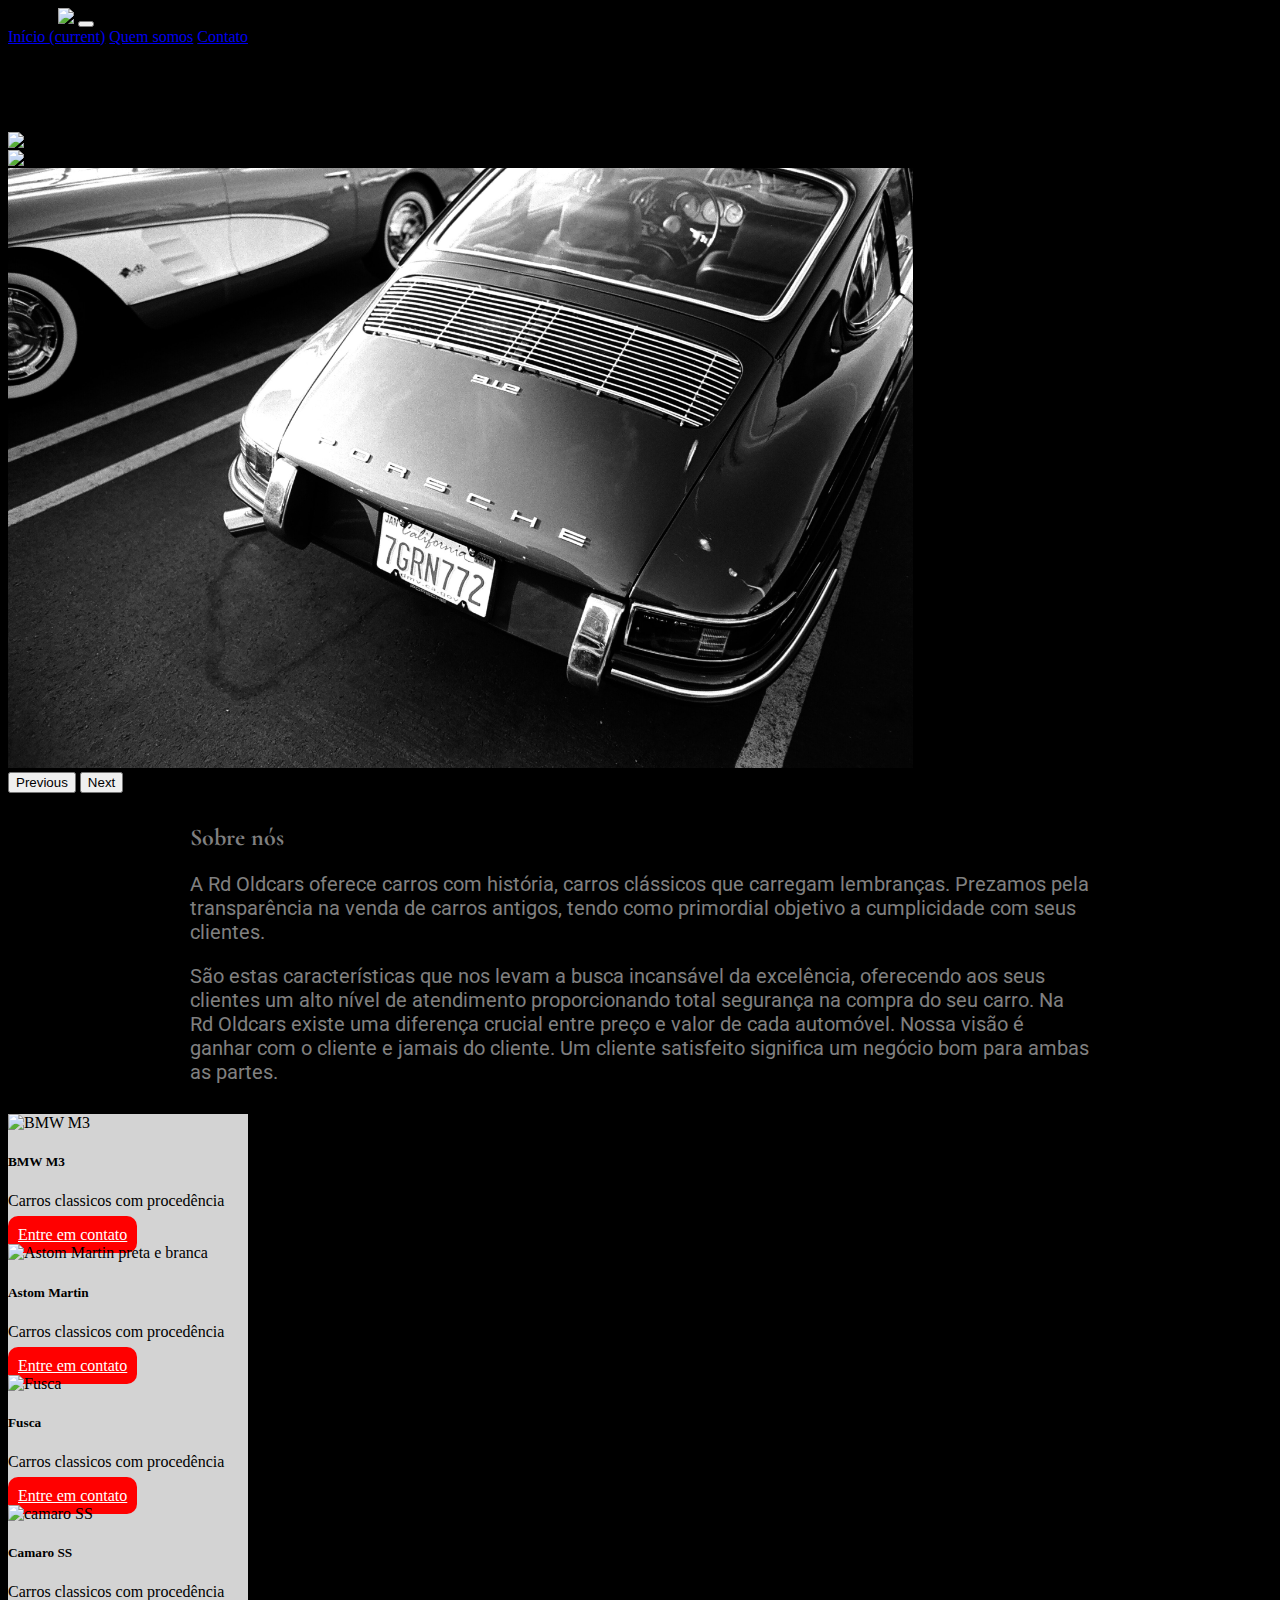
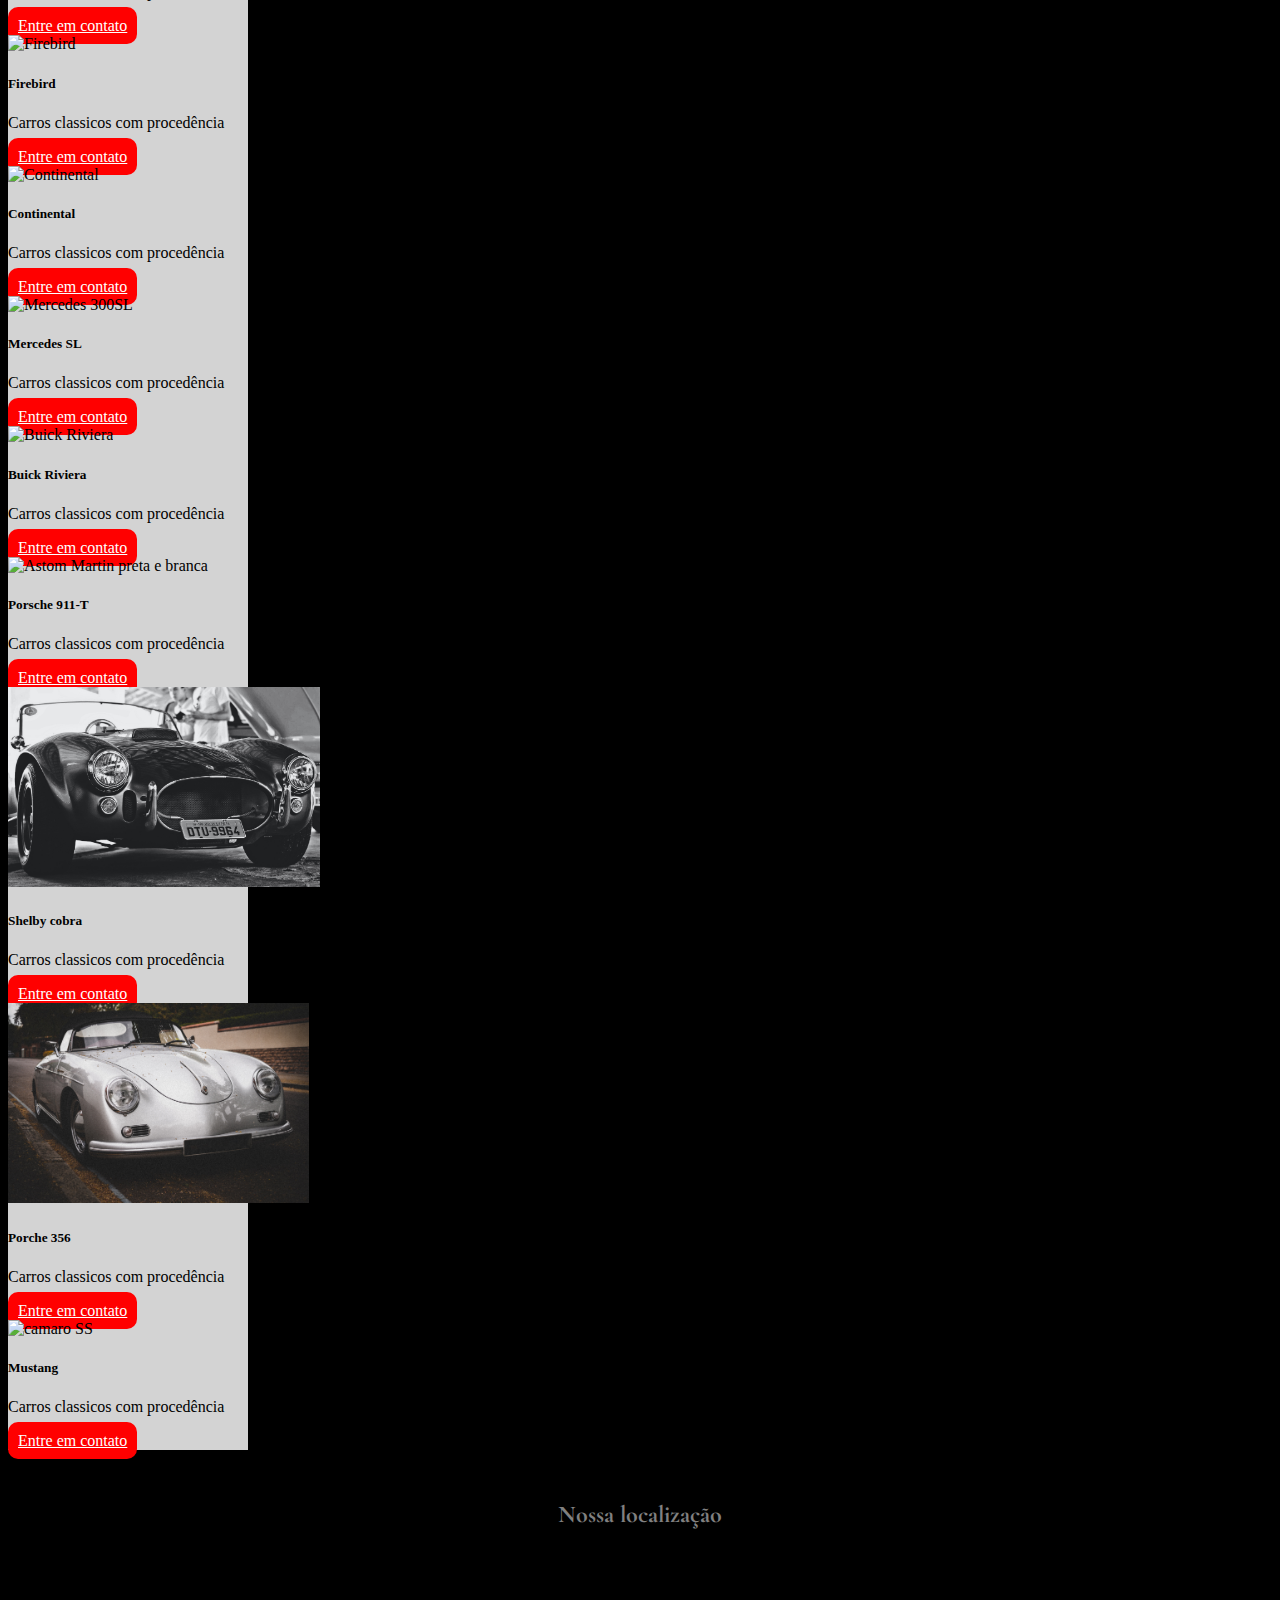
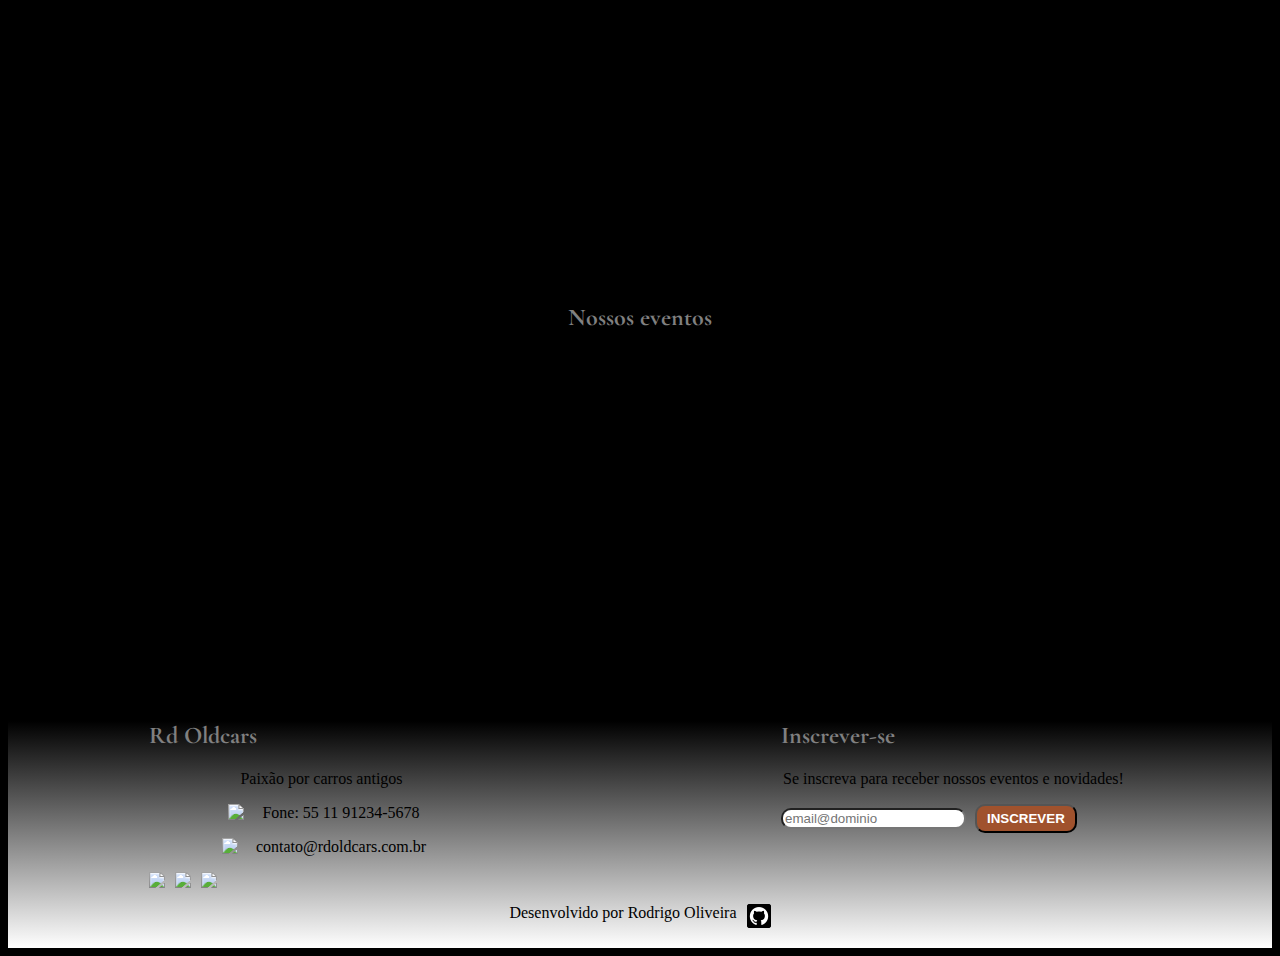
==== commit 9dda8ea4: "Ajuste logo" ====
--- a/index.html
+++ b/index.html
@@ -215,7 +215,7 @@
           <h2 class="titulo">Rd Oldcars</h2>
           <p class="texto-footer">Paixão por carros antigos</p>
 
-          <p><img class="logo-redes" src="img/Telefone.png">  Fone: 55 11 91234-5678</p>
+          <p><img class="logo-redes" src="img/telefone.png">  Fone: 55 11 91234-5678</p>
           <p><img class="logo-redes" src="img/email.png"> contato@rdoldcars.com.br</p>
 
            <div class="logo-redes">
@@ -229,7 +229,7 @@
           <h2 class="titulo">Inscrever-se</h2>
           <p class="texto-footer">Se inscreva para receber nossos eventos e novidades!</p>
 
-          <input type="text" class="texto-footer" placeholder="email@dominio">
+          <input type="text" class="input-texto" placeholder="email@dominio">
 
           <input type="submit" value="Inscrever" class="botao">
         </div>
@@ -239,7 +239,7 @@
 
     
       <div class="assinatura">
-        <p class="texto-footer">Desenvolvido por Rodrigo Oliveira<a href="https://github.com/Rdoliv-19">
+        <p class="texto-assinatura">Desenvolvido por Rodrigo Oliveira<a href="https://github.com/Rdoliv-19">
           <img src="img/github.png" class="logo-git"></a></p>
       </div>
 
--- a/CSS/style-home.css
+++ b/CSS/style-home.css
@@ -93,7 +93,7 @@
 }
 
 .caixa-footer{
-    width: 250px;
+    width: 350px;
 }
 
 footer{
@@ -120,6 +120,11 @@
 }
 
 .texto-footer{
+    border-radius: 10px;
+    margin-right: 5px;
+}
+
+.input-texto{
     border-radius: 10px;
     margin-right: 5px;
 }
@@ -131,7 +136,11 @@
     color: white;
     font-weight: bold;
     text-transform: uppercase;
- 
+    transition: 1s all;
+}
+
+.botao:hover{
+    transform: scale(1.2);
 }
 
 .quem-somos{
@@ -161,17 +170,24 @@
     justify-content: center;
 }
 
-
+/* RESPONSIVIDADE*/
 
 @media screen and (max-width:480px){
-    .sessao-sobre, .mapa-conteudo, .rodape, .video-conteudo, .imagem-carrocel, .carousel slide{
-        width: auto;
-        text-align: center;
+    .container, .navbar, .texto-assinatura, .rodape
+    .carousel slide{
         
+        width: 100%;
+        text-align: justify;
+    }
+
+    .sessao-sobre, .mapa-conteudo, .video-conteudo{
+        width: 85%;
+        text-align: justify;
     }
 
     .card-estilo{
-        max-width: 9rem;
+        max-width: 8rem;
+        max-height: 26rem;
     }
 
     .estilo-botao{
@@ -179,7 +195,7 @@
         padding: 5px;
         border-radius: 10px;
         color: white;
-        font-size: 12px;
+        font-size: 10px;
     }
 
     .card-title{ 
@@ -200,12 +216,17 @@
         flex-direction: column;
         align-items: center;
         justify-content: center;
+        width: 100%;
+    }
+
+    .texto-footer{
+       font-size: 14px;
+       width: 70%;
     }
 
     .logo-redes, .logo-git{
         display: flex;
         flex-direction: row;
-        margin-right: 10px;
         width: 24px;
     }
 
@@ -214,5 +235,9 @@
         margin-left: 0px;
     }
 
+    .botao{
+        margin-top: 20px;
+    }
+
 
 }    
